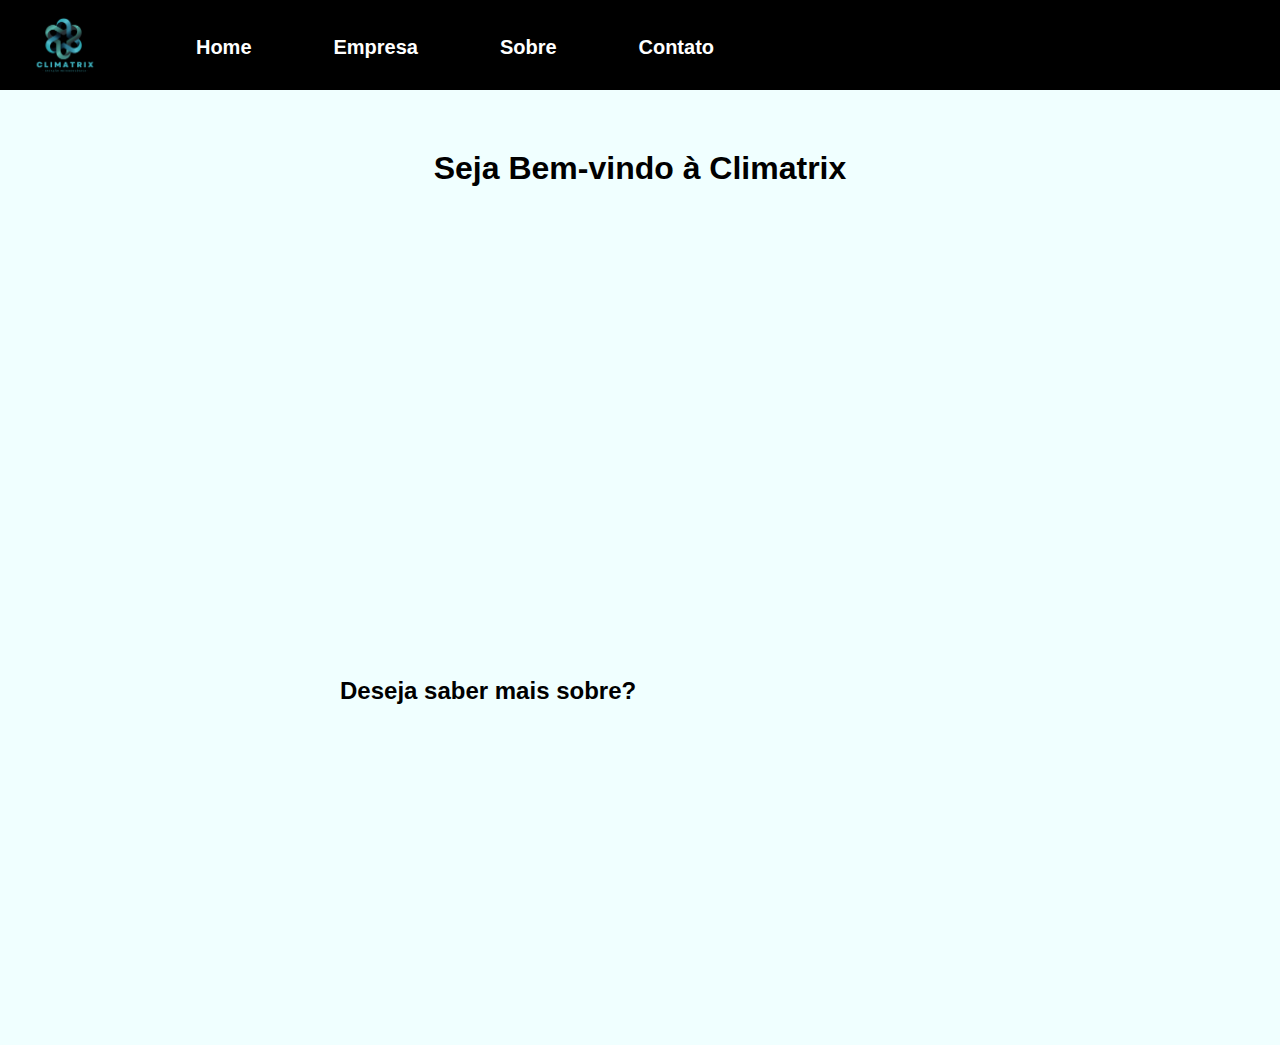
==== index.html @ ab4097fb "first commit" ====
<!DOCTYPE html>
<html lang="en">
<head>
    <meta charset="UTF-8">
    <meta name="viewport" content="width=device-width, initial-scale=1.0">
    <title>Climatrix</title>
    <link rel="stylesheet" href="index.css">
</head>
<body>
    <header>
        <a href="index.html"><img id="img_empresa" src="Logo climatrix.png" alt="Logo empresa"></a>
        <nav>
            <ul>
                <li><a href="#index.html">Home</a></li>
                <li><a href="empresa.html">Empresa</a></li>
                <li><a href="sobre.html">Sobre</a></li>
                <li><a href="contato.html">Contato</a></li>
            </ul>
        </nav>
    </header>
    <main>

        <h1>Seja Bem-vindo à Climatrix</h1>
        <h2>Deseja saber mais sobre?</h2>
    </main>
</body>
</html>
---- index.css ----
* {
    padding: 0;
    margin: 0;
    font-family: 'Segoe UI', Tahoma, Geneva, Verdana, sans-serif;
    }


header {
    display: flex;
    width: 100%;
    padding: 5px;
    height: auto;
    position: fixed;
    background-color: white;
    margin-top: auto;
    background-color: black;
    align-items: center;
    
}

#img_empresa {
    
    width:120px;
    padding-right: 30px;
    height: 70px;
    padding-top: 5px;
    
}

header a {
    font-size: 20px;
    font-weight: bold;
    color: white;
    text-decoration: none;
}

header ul {
    list-style-type: none;
    display: flex;
    justify-content: space-around;
    font-size: 25px;
}

nav {
    width: 600px;
}

nav a:hover {
    color: grey;
}

body{

    background-color: azure;
}

main h1{
    display: flex;
    padding-top: 89.8px;
    color: black;
    align-items: center;
    justify-content: center;
    padding: 150px;
}

main h2{

    padding: 300px;
    margin: 40px;
}
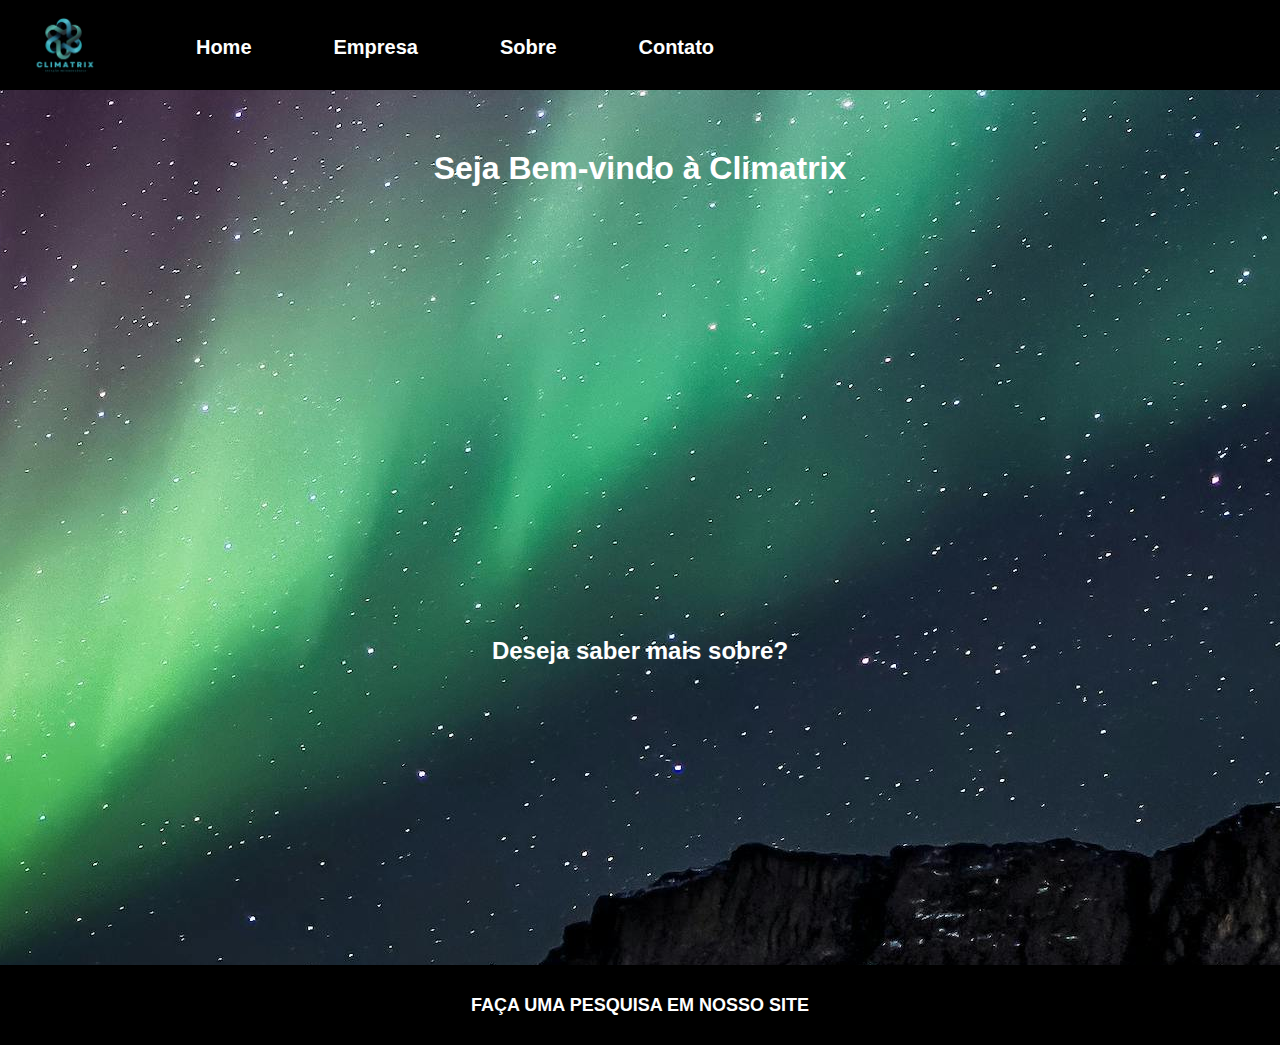
==== commit 6648479c: "pagina inicial" ====
--- a/index.html
+++ b/index.html
@@ -19,9 +19,11 @@
         </nav>
     </header>
     <main>
-
         <h1>Seja Bem-vindo à Climatrix</h1>
         <h2>Deseja saber mais sobre?</h2>
     </main>
+    <footer>
+        <a href="https://www.sp.senai.br/">Faça uma pesquisa em nosso site</a>
+    </footer>
 </body>
 </html>--- a/index.css
+++ b/index.css
@@ -57,14 +57,39 @@
 main h1{
     display: flex;
     padding-top: 89.8px;
-    color: black;
+    color: white;
     align-items: center;
     justify-content: center;
     padding: 150px;
 }
 
 main h2{
+    display: flex;
+    padding-top: 89.8px;
+    color: white;
+    align-items: center;
+    justify-content: center;
+    padding: 300px;
+}
 
-    padding: 300px;
-    margin: 40px;
+main{
+    background: url('pexels-visit-greenland-108649-360912.jpg')
+    no-repeat center center fixed
+}
+
+footer{
+    width: 100%;
+    height: 80px;
+    background-color: black;
+    display: flex;
+    justify-content: center;
+    align-items: center;
+}
+
+footer a{
+    color: white;
+    text-decoration: none;
+    font-weight: bold;
+    font-size: 18px;
+    text-transform: uppercase;
 }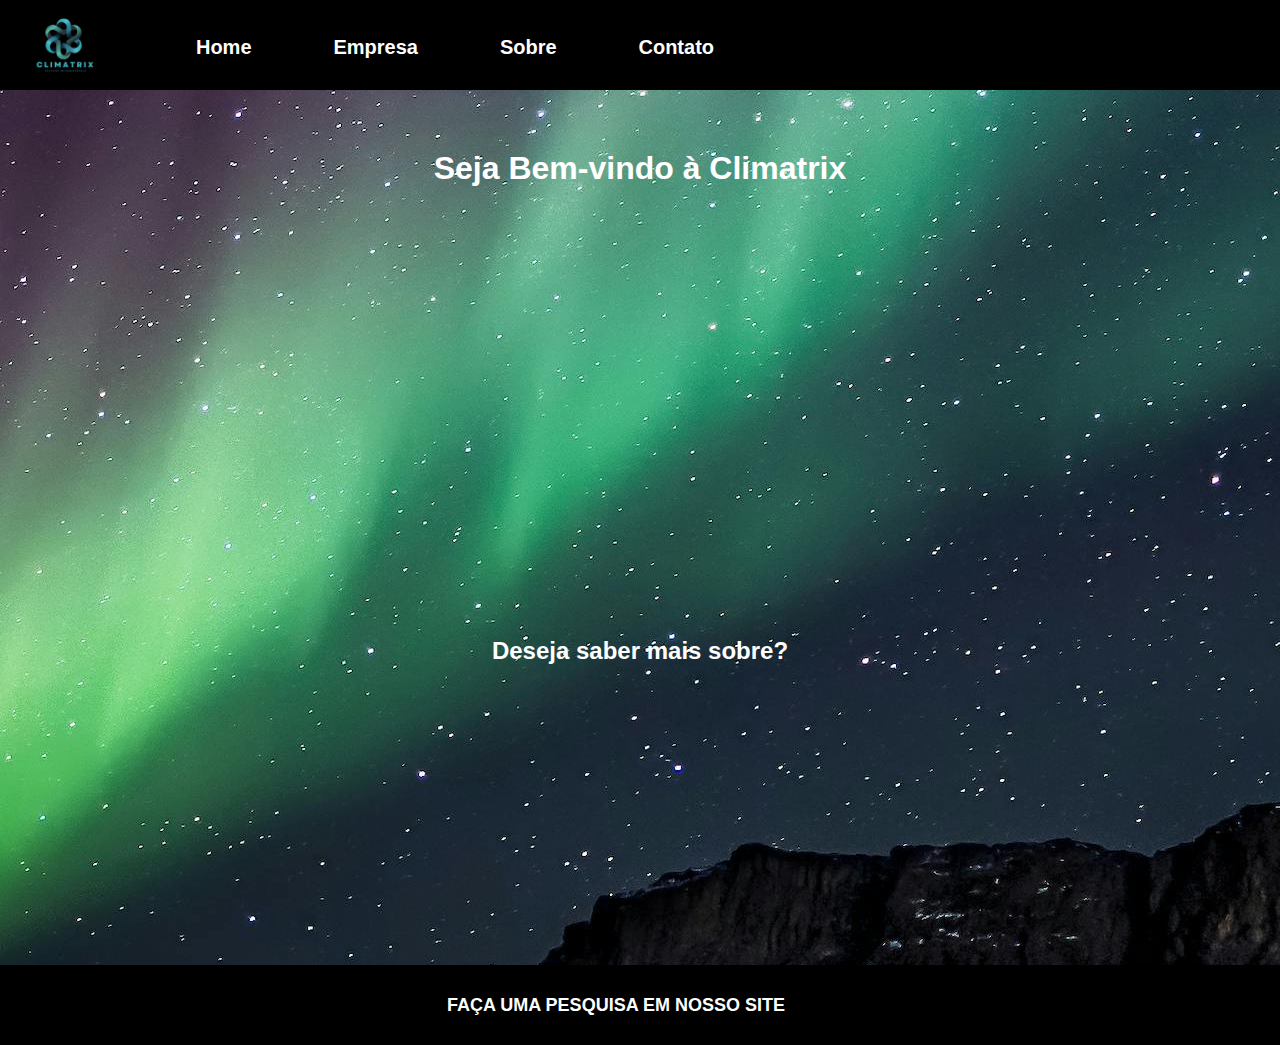
==== commit 7bbad79c: "mais um" ====
--- a/index.html
+++ b/index.html
@@ -20,10 +20,11 @@
     </header>
     <main>
         <h1>Seja Bem-vindo à Climatrix</h1>
-        <h2>Deseja saber mais sobre?</h2>
+        <h2><a href="/html/sobre.html" id="sobrepag">Deseja saber mais sobre?</a></h2>
     </main>
     <footer>
         <a href="https://www.sp.senai.br/">Faça uma pesquisa em nosso site</a>
+        olaaaa
     </footer>
 </body>
 </html>--- a/index.css
+++ b/index.css
@@ -92,4 +92,8 @@
     font-weight: bold;
     font-size: 18px;
     text-transform: uppercase;
+}
+#sobrepag{
+    text-decoration: none;
+    color: white;
 }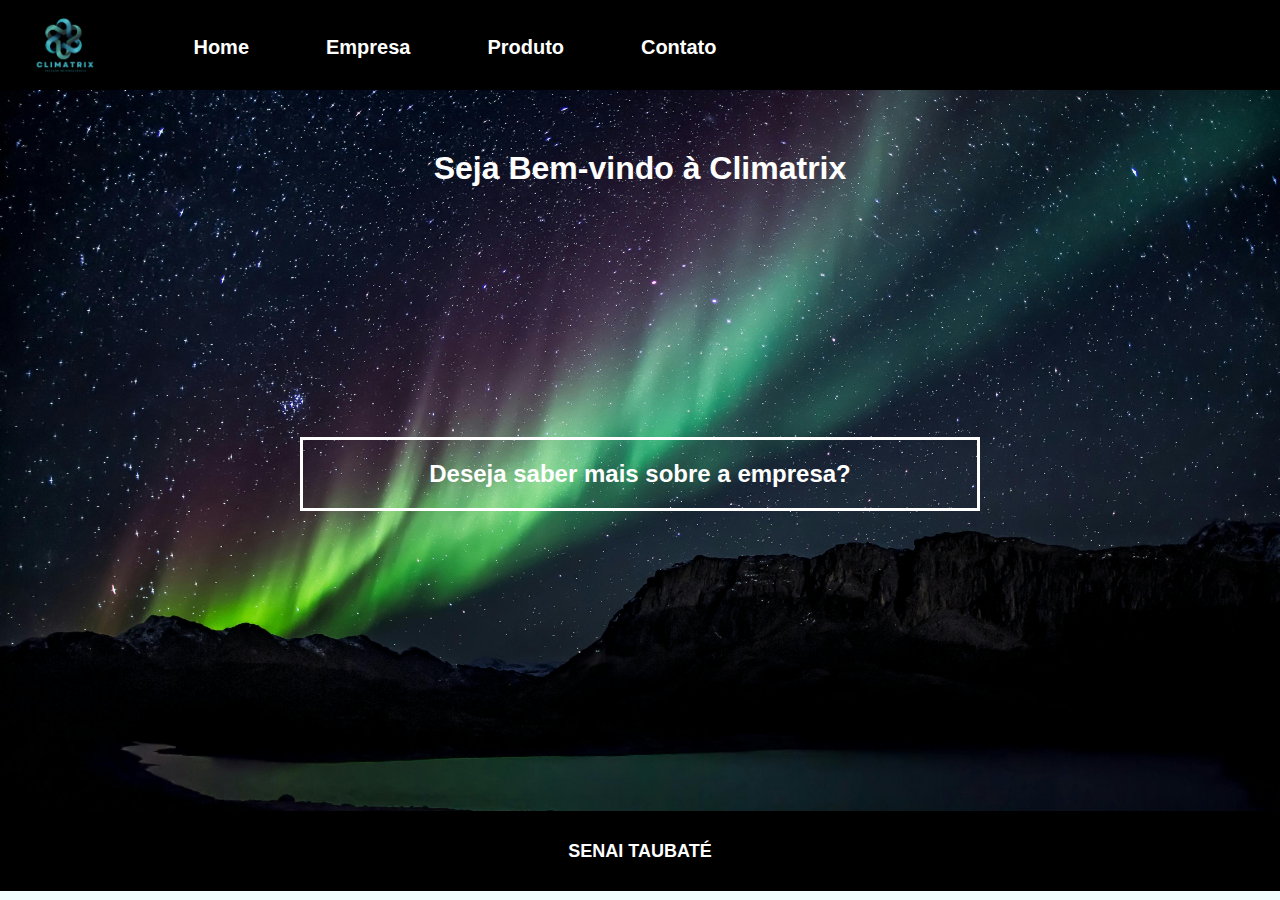
==== commit 4f0c75e7: "final" ====
--- a/index.html
+++ b/index.html
@@ -4,27 +4,30 @@
     <meta charset="UTF-8">
     <meta name="viewport" content="width=device-width, initial-scale=1.0">
     <title>Climatrix</title>
-    <link rel="stylesheet" href="index.css">
+    <link rel="stylesheet" href="./css/index.css">
 </head>
 <body>
     <header>
-        <a href="index.html"><img id="img_empresa" src="Logo climatrix.png" alt="Logo empresa"></a>
+        <a href="index.html"><img id="img_empresa" src="./img/Logo climatrix.png" alt="Logo empresa"></a>
         <nav>
             <ul>
-                <li><a href="#index.html">Home</a></li>
-                <li><a href="empresa.html">Empresa</a></li>
-                <li><a href="sobre.html">Sobre</a></li>
-                <li><a href="contato.html">Contato</a></li>
+                <li><a href="./index.html">Home</a></li>
+                <li><a href="./empresa.html">Empresa</a></li>
+                <li><a href="./produto.html">Produto</a></li>
+                <li><a href="./contato.html">Contato</a></li>
             </ul>
         </nav>
     </header>
     <main>
         <h1>Seja Bem-vindo à Climatrix</h1>
-        <h2><a href="/html/sobre.html" id="sobrepag">Deseja saber mais sobre?</a></h2>
+        <a href="sobre.html" class="link-pagina">
+            <div class="borda-branca">
+                <h2><a href="empresa.html" id="sobrepag">Deseja saber mais sobre a empresa?</a></h2>
+            </div>
+        </a>
     </main>
     <footer>
-        <a href="https://www.sp.senai.br/">Faça uma pesquisa em nosso site</a>
-        olaaaa
+        <a href="https://www.sp.senai.br/">Senai Taubaté</a>
     </footer>
 </body>
 </html>--- a/css/index.css
+++ b/css/index.css
@@ -0,0 +1,117 @@
+* {
+    padding: 0;
+    margin: 0;
+    font-family: 'Segoe UI', Tahoma, Geneva, Verdana, sans-serif;
+    }
+
+
+header {
+    display: flex;
+    width: 100%;
+    padding: 5px;
+    height: auto;
+    position: fixed;
+    background-color: white;
+    margin-top: auto;
+    background-color: black;
+    align-items: center;
+    
+}
+
+#img_empresa {
+    
+    width:120px;
+    padding-right: 30px;
+    height: 70px;
+    padding-top: 5px;
+    
+}
+
+header a {
+    font-size: 20px;
+    font-weight: bold;
+    color: white;
+    text-decoration: none;
+}
+
+header ul {
+    list-style-type: none;
+    display: flex;
+    justify-content: space-around;
+    font-size: 25px;
+}
+
+nav {
+    width: 600px;
+}
+
+nav a:hover {
+    color: grey;
+}
+
+body{
+    background-image: url(../img/backgroundindex.jpg);
+    background-repeat: no-repeat;
+    background-size: cover;
+    background-color: azure;
+}
+
+main h1{
+    display: flex;
+    padding-top: 89.8px;
+    color: white;
+    align-items: center;
+    justify-content: center;
+    padding: 150px;
+}
+
+main h2{
+    display: flex;
+    padding-top: 10px;
+    color: white;
+    align-items: center;
+    justify-content: center;
+    padding: 10px;
+}
+
+main{
+    background: url('pexels-visit-greenland-108649-360912.jpg')
+    no-repeat center center fixed
+}
+
+#img_fundo{
+
+    margin-top: 5px;
+    padding: 0;
+
+}
+
+footer{
+    width: 100%;
+    height: 80px;
+    background-color: black;
+    display: flex;
+    justify-content: center;
+    align-items: center;
+}
+
+footer a{
+    color: white;
+    text-decoration: none;
+    font-weight: bold;
+    font-size: 18px;
+    text-transform: uppercase;
+}
+#sobrepag{
+    text-decoration: none;
+    color: white;
+}
+.borda-branca {
+    border: 3px solid white;
+    padding: 10px;
+    display: flex;
+    margin: 300px;
+    justify-content: center;
+    align-items: center;
+    margin-top: 100px;
+}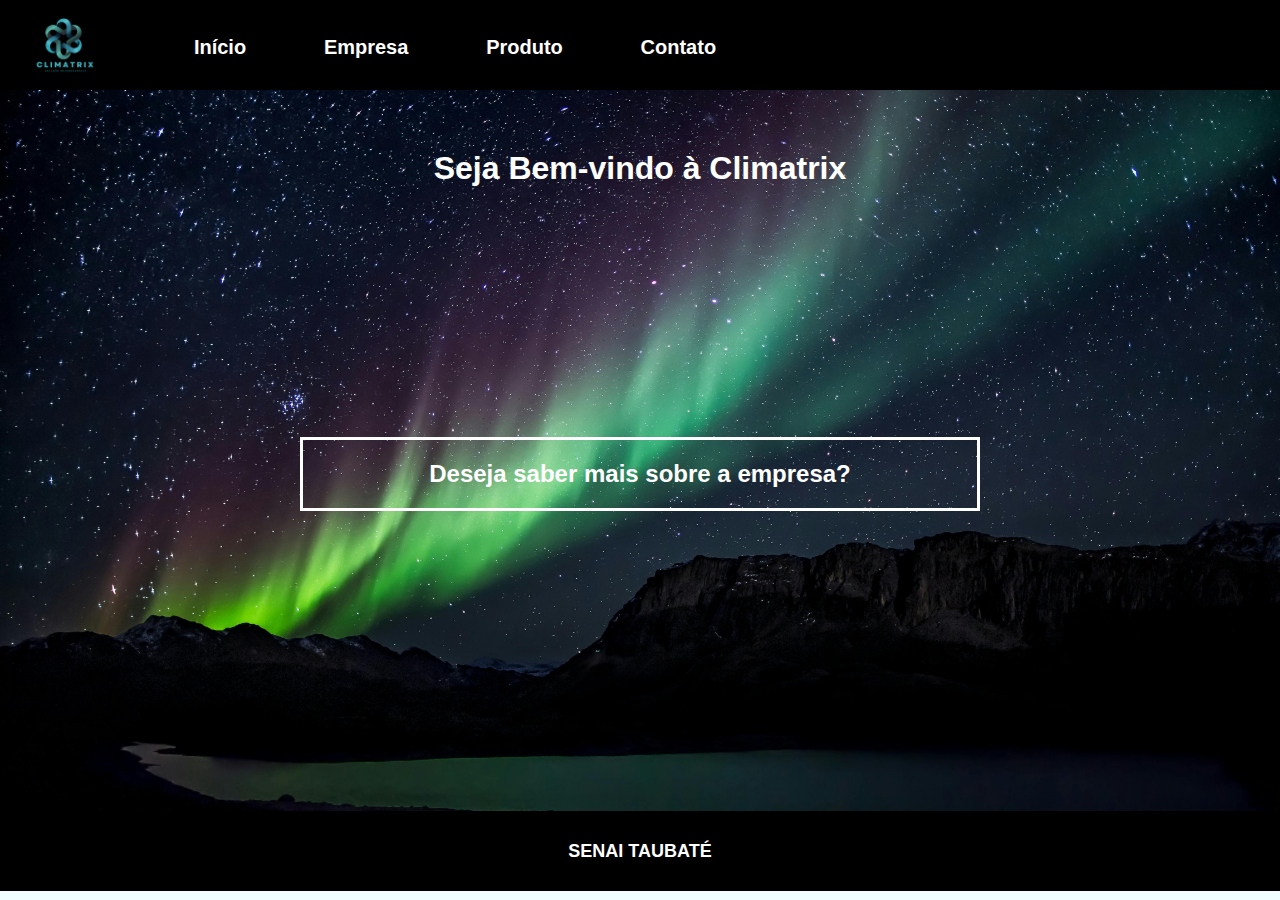
==== commit ced15dae: "atualizando" ====
--- a/index.html
+++ b/index.html
@@ -11,7 +11,7 @@
         <a href="index.html"><img id="img_empresa" src="./img/Logo climatrix.png" alt="Logo empresa"></a>
         <nav>
             <ul>
-                <li><a href="./index.html">Home</a></li>
+                <li><a href="./index.html">Início</a></li>
                 <li><a href="./empresa.html">Empresa</a></li>
                 <li><a href="./produto.html">Produto</a></li>
                 <li><a href="./contato.html">Contato</a></li>
--- a/css/index.css
+++ b/css/index.css
@@ -114,4 +114,20 @@
     justify-content: center;
     align-items: center;
     margin-top: 100px;
+    transition: all 0.3s ease-in-out;
+}
+
+.borda-branca:hover {
+    border-color: white;
+    transform: scale(1.05);
+}
+
+.borda-branca h2 a {
+    text-decoration: none;
+    color: black;
+    transition: color 0.3s ease-in-out;
+}
+
+.borda-branca h2 a:hover {
+    color: white;
 }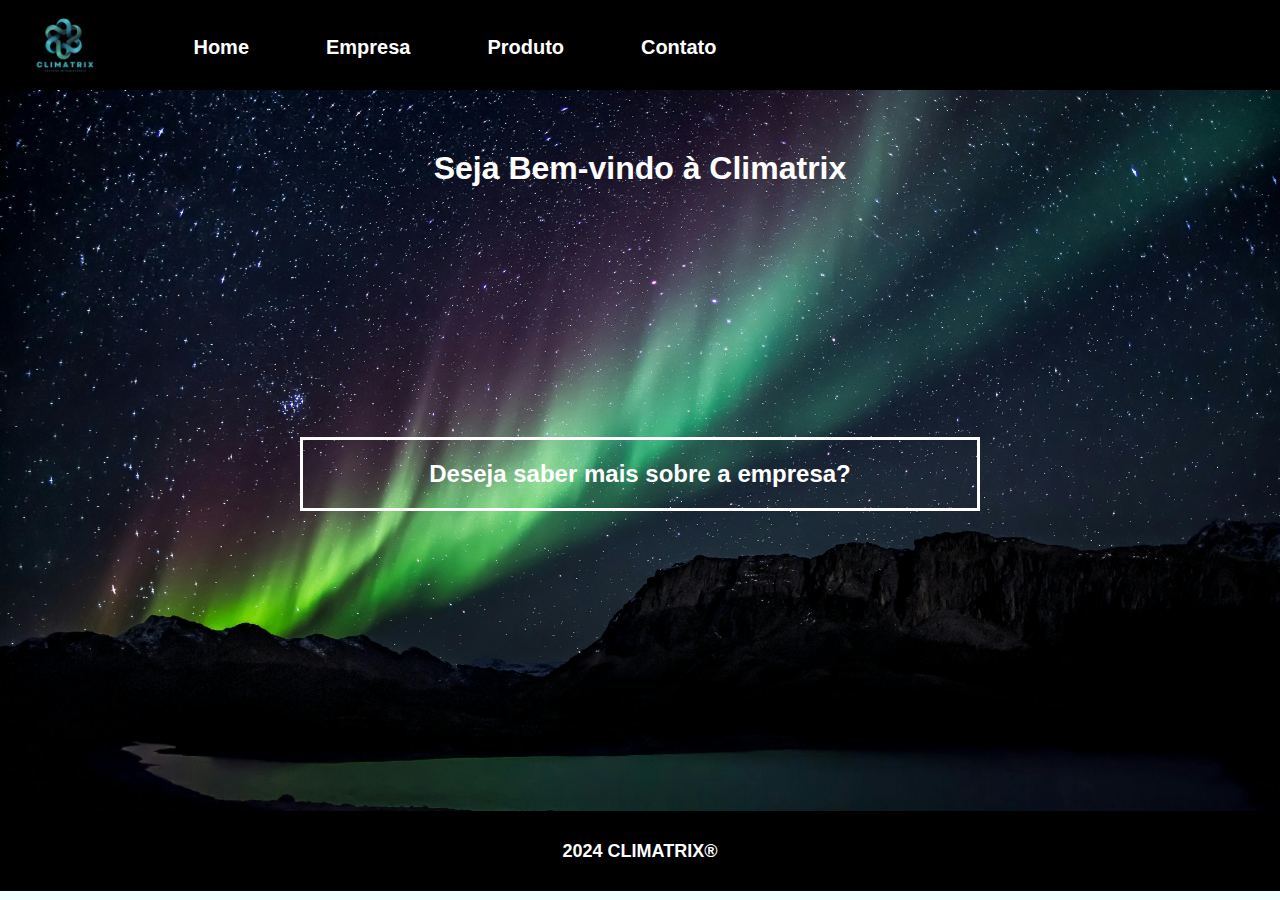
==== commit e50fe71a: "footer" ====
--- a/index.html
+++ b/index.html
@@ -11,7 +11,7 @@
         <a href="index.html"><img id="img_empresa" src="./img/Logo climatrix.png" alt="Logo empresa"></a>
         <nav>
             <ul>
-                <li><a href="./index.html">Início</a></li>
+                <li><a href="./index.html">Home</a></li>
                 <li><a href="./empresa.html">Empresa</a></li>
                 <li><a href="./produto.html">Produto</a></li>
                 <li><a href="./contato.html">Contato</a></li>
@@ -27,7 +27,7 @@
         </a>
     </main>
     <footer>
-        <a href="https://www.sp.senai.br/">Senai Taubaté</a>
+        <a href="https://www.sp.senai.br/">2024 Climatrix®</a>
     </footer>
 </body>
 </html>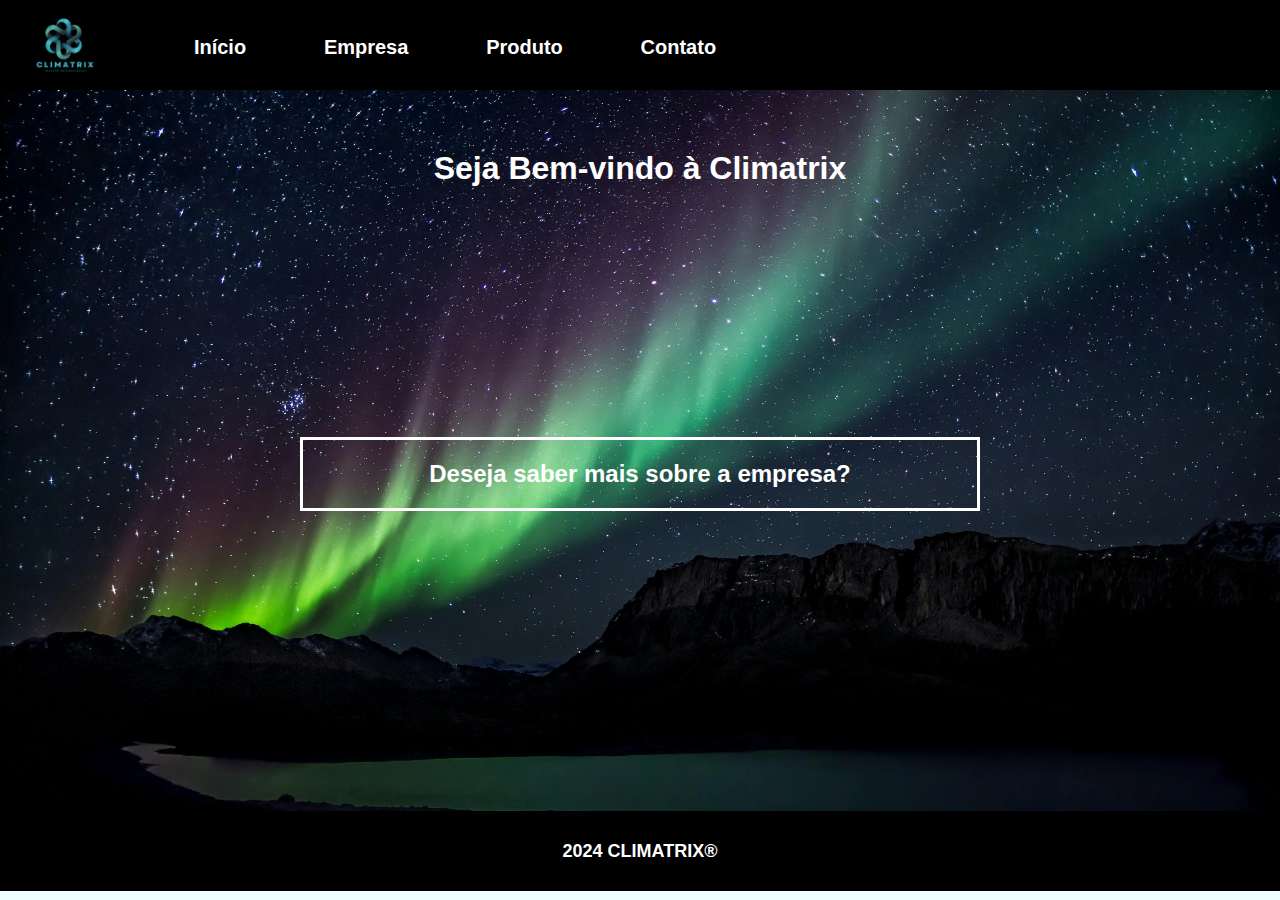
==== commit 66408342: "Merge branch 'main' of https://github.com/JuliaConconi/site-climatrix" ====
--- a/index.html
+++ b/index.html
@@ -11,7 +11,7 @@
         <a href="index.html"><img id="img_empresa" src="./img/Logo climatrix.png" alt="Logo empresa"></a>
         <nav>
             <ul>
-                <li><a href="./index.html">Home</a></li>
+                <li><a href="./index.html">Início</a></li>
                 <li><a href="./empresa.html">Empresa</a></li>
                 <li><a href="./produto.html">Produto</a></li>
                 <li><a href="./contato.html">Contato</a></li>
